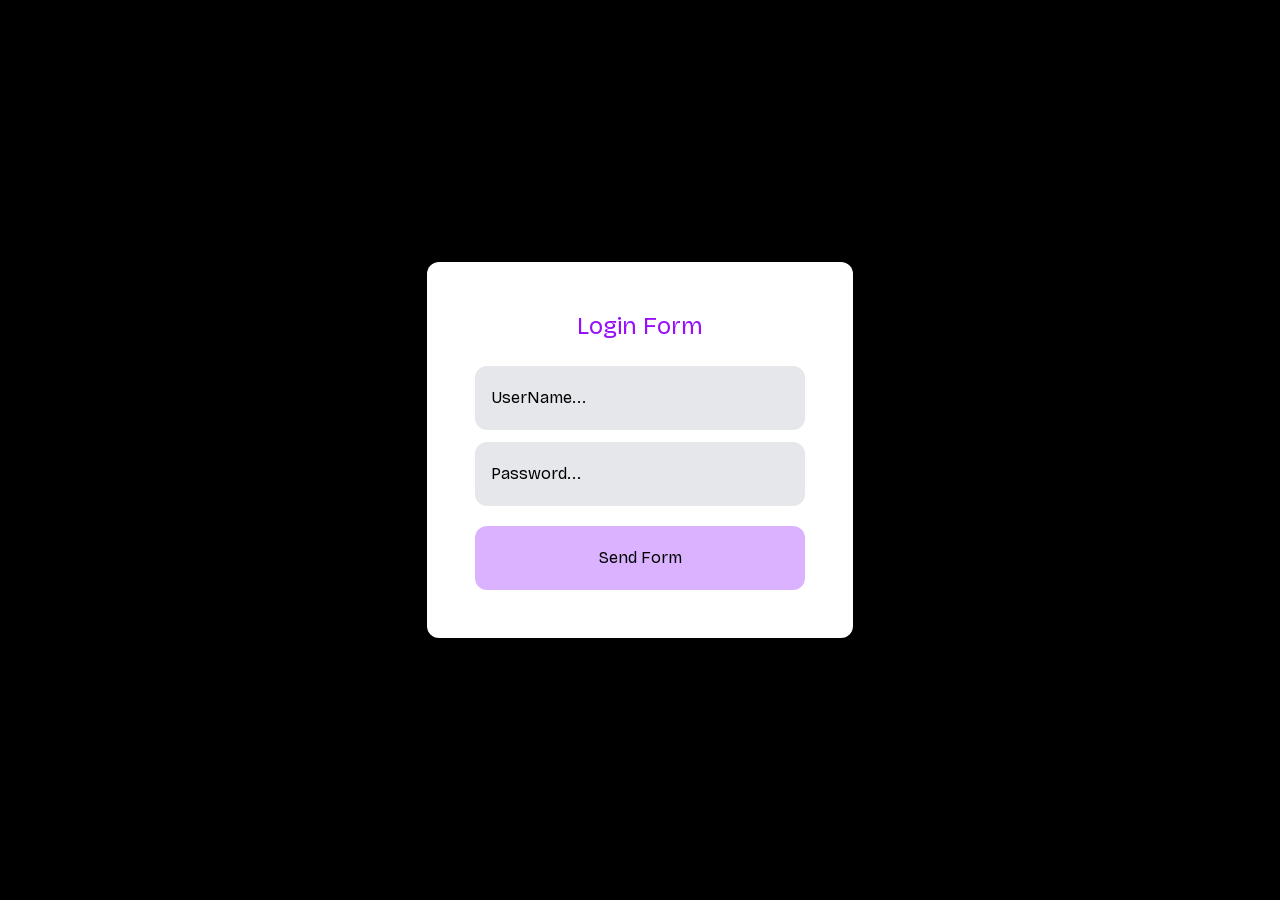
==== frontEnd/src/index.html @ b169da7f "create backend and front end project" ====
<!doctype html>
<html>

<head>
  <meta charset="UTF-8">
  <meta name="viewport" content="width=device-width, initial-scale=1.0">
  <link href="./output.css" rel="stylesheet">
</head>

<body class="bg-black flex items-center justify-center h-screen">
  <form class="bg-white w-1/3 rounded-xl p-12 space-y-6">
    <!-- title form -->
    <div>
      <h2 class="text-2xl text-purple-600 text-center">
        Login Form
      </h2>
    </div>
    <!-- main inputs -->
    <div class="space-y-5 w-full">
      <div class="space-y-3">
        <!-- input userName -->
        <input type="text"
          class="bg-gray-200 rounded-xl py-5 px-4 w-full focus:outline-2 focus:outline-purple-600 outline-offset-2"
          placeholder="UserName...">
        <!-- input Password -->
        <input type="text"
          class="bg-gray-200 rounded-xl py-5 px-4 w-full focus:outline-2 focus:outline-purple-600 outline-offset-2 "
          placeholder="Password...">
      </div>
      <!-- submit form -->
      <input type="submit" value="Send Form"
        class="bg-purple-300 p-5 rounded-xl w-full transition-all duration-300 hover:bg-purple-500  hover:text-white cursor-pointer">
    </div>
  </form>
</body>

</html>
---- frontEnd/src/output.css ----
/*! tailwindcss v4.3.0 | MIT License | https://tailwindcss.com */
@layer properties;
@layer theme, base, components, utilities;
@layer theme {
  :root, :host {
    --font-sans: ui-sans-serif, system-ui, sans-serif, "Apple Color Emoji",
      "Segoe UI Emoji", "Segoe UI Symbol", "Noto Color Emoji";
    --font-mono: ui-monospace, SFMono-Regular, Menlo, Monaco, Consolas, "Liberation Mono",
      "Courier New", monospace;
    --color-purple-300: oklch(82.7% 0.119 306.383);
    --color-purple-500: oklch(62.7% 0.265 303.9);
    --color-purple-600: oklch(55.8% 0.288 302.321);
    --color-gray-200: oklch(92.8% 0.006 264.531);
    --color-black: #000;
    --color-white: #fff;
    --spacing: 0.25rem;
    --text-2xl: 1.5rem;
    --text-2xl--line-height: calc(2 / 1.5);
    --radius-xl: 0.75rem;
    --radius-3xl: 1.5rem;
    --default-transition-duration: 150ms;
    --default-transition-timing-function: cubic-bezier(0.4, 0, 0.2, 1);
    --default-font-family: var(--font-sans);
    --default-mono-font-family: var(--font-mono);
  }
}
@layer base {
  *, ::after, ::before, ::backdrop, ::file-selector-button {
    box-sizing: border-box;
    margin: 0;
    padding: 0;
    border: 0 solid;
  }
  html, :host {
    line-height: 1.5;
    -webkit-text-size-adjust: 100%;
    tab-size: 4;
    font-family: var(--default-font-family, ui-sans-serif, system-ui, sans-serif, "Apple Color Emoji", "Segoe UI Emoji", "Segoe UI Symbol", "Noto Color Emoji");
    font-feature-settings: var(--default-font-feature-settings, normal);
    font-variation-settings: var(--default-font-variation-settings, normal);
    -webkit-tap-highlight-color: transparent;
  }
  hr {
    height: 0;
    color: inherit;
    border-top-width: 1px;
  }
  abbr:where([title]) {
    -webkit-text-decoration: underline dotted;
    text-decoration: underline dotted;
  }
  h1, h2, h3, h4, h5, h6 {
    font-size: inherit;
    font-weight: inherit;
  }
  a {
    color: inherit;
    -webkit-text-decoration: inherit;
    text-decoration: inherit;
  }
  b, strong {
    font-weight: bolder;
  }
  code, kbd, samp, pre {
    font-family: var(--default-mono-font-family, ui-monospace, SFMono-Regular, Menlo, Monaco, Consolas, "Liberation Mono", "Courier New", monospace);
    font-feature-settings: var(--default-mono-font-feature-settings, normal);
    font-variation-settings: var(--default-mono-font-variation-settings, normal);
    font-size: 1em;
  }
  small {
    font-size: 80%;
  }
  sub, sup {
    font-size: 75%;
    line-height: 0;
    position: relative;
    vertical-align: baseline;
  }
  sub {
    bottom: -0.25em;
  }
  sup {
    top: -0.5em;
  }
  table {
    text-indent: 0;
    border-color: inherit;
    border-collapse: collapse;
  }
  :-moz-focusring {
    outline: auto;
  }
  progress {
    vertical-align: baseline;
  }
  summary {
    display: list-item;
  }
  ol, ul, menu {
    list-style: none;
  }
  img, svg, video, canvas, audio, iframe, embed, object {
    display: block;
    vertical-align: middle;
  }
  img, video {
    max-width: 100%;
    height: auto;
  }
  button, input, select, optgroup, textarea, ::file-selector-button {
    font: inherit;
    font-feature-settings: inherit;
    font-variation-settings: inherit;
    letter-spacing: inherit;
    color: inherit;
    border-radius: 0;
    background-color: transparent;
    opacity: 1;
  }
  :where(select:is([multiple], [size])) optgroup {
    font-weight: bolder;
  }
  :where(select:is([multiple], [size])) optgroup option {
    padding-inline-start: 20px;
  }
  ::file-selector-button {
    margin-inline-end: 4px;
  }
  ::placeholder {
    opacity: 1;
  }
  @supports (not (-webkit-appearance: -apple-pay-button))  or (contain-intrinsic-size: 1px) {
    ::placeholder {
      color: currentcolor;
      @supports (color: color-mix(in lab, red, red)) {
        color: color-mix(in oklab, currentcolor 50%, transparent);
      }
    }
  }
  textarea {
    resize: vertical;
  }
  ::-webkit-search-decoration {
    -webkit-appearance: none;
  }
  ::-webkit-date-and-time-value {
    min-height: 1lh;
    text-align: inherit;
  }
  ::-webkit-datetime-edit {
    display: inline-flex;
  }
  ::-webkit-datetime-edit-fields-wrapper {
    padding: 0;
  }
  ::-webkit-datetime-edit, ::-webkit-datetime-edit-year-field, ::-webkit-datetime-edit-month-field, ::-webkit-datetime-edit-day-field, ::-webkit-datetime-edit-hour-field, ::-webkit-datetime-edit-minute-field, ::-webkit-datetime-edit-second-field, ::-webkit-datetime-edit-millisecond-field, ::-webkit-datetime-edit-meridiem-field {
    padding-block: 0;
  }
  ::-webkit-calendar-picker-indicator {
    line-height: 1;
  }
  :-moz-ui-invalid {
    box-shadow: none;
  }
  button, input:where([type="button"], [type="reset"], [type="submit"]), ::file-selector-button {
    appearance: button;
  }
  ::-webkit-inner-spin-button, ::-webkit-outer-spin-button {
    height: auto;
  }
  [hidden]:where(:not([hidden="until-found"])) {
    display: none !important;
  }
}
@layer utilities {
  .flex {
    display: flex;
  }
  .h-screen {
    height: 100vh;
  }
  .w-1\/3 {
    width: calc(1 / 3 * 100%);
  }
  .w-full {
    width: 100%;
  }
  .cursor-pointer {
    cursor: pointer;
  }
  .items-center {
    align-items: center;
  }
  .justify-center {
    justify-content: center;
  }
  .space-y-2 {
    :where(& > :not(:last-child)) {
      --tw-space-y-reverse: 0;
      margin-block-start: calc(calc(var(--spacing) * 2) * var(--tw-space-y-reverse));
      margin-block-end: calc(calc(var(--spacing) * 2) * calc(1 - var(--tw-space-y-reverse)));
    }
  }
  .space-y-3 {
    :where(& > :not(:last-child)) {
      --tw-space-y-reverse: 0;
      margin-block-start: calc(calc(var(--spacing) * 3) * var(--tw-space-y-reverse));
      margin-block-end: calc(calc(var(--spacing) * 3) * calc(1 - var(--tw-space-y-reverse)));
    }
  }
  .space-y-5 {
    :where(& > :not(:last-child)) {
      --tw-space-y-reverse: 0;
      margin-block-start: calc(calc(var(--spacing) * 5) * var(--tw-space-y-reverse));
      margin-block-end: calc(calc(var(--spacing) * 5) * calc(1 - var(--tw-space-y-reverse)));
    }
  }
  .space-y-6 {
    :where(& > :not(:last-child)) {
      --tw-space-y-reverse: 0;
      margin-block-start: calc(calc(var(--spacing) * 6) * var(--tw-space-y-reverse));
      margin-block-end: calc(calc(var(--spacing) * 6) * calc(1 - var(--tw-space-y-reverse)));
    }
  }
  .space-y-8 {
    :where(& > :not(:last-child)) {
      --tw-space-y-reverse: 0;
      margin-block-start: calc(calc(var(--spacing) * 8) * var(--tw-space-y-reverse));
      margin-block-end: calc(calc(var(--spacing) * 8) * calc(1 - var(--tw-space-y-reverse)));
    }
  }
  .space-y-10 {
    :where(& > :not(:last-child)) {
      --tw-space-y-reverse: 0;
      margin-block-start: calc(calc(var(--spacing) * 10) * var(--tw-space-y-reverse));
      margin-block-end: calc(calc(var(--spacing) * 10) * calc(1 - var(--tw-space-y-reverse)));
    }
  }
  .rounded-3xl {
    border-radius: var(--radius-3xl);
  }
  .rounded-xl {
    border-radius: var(--radius-xl);
  }
  .bg-black {
    background-color: var(--color-black);
  }
  .bg-gray-200 {
    background-color: var(--color-gray-200);
  }
  .bg-purple-300 {
    background-color: var(--color-purple-300);
  }
  .bg-white {
    background-color: var(--color-white);
  }
  .p-2 {
    padding: calc(var(--spacing) * 2);
  }
  .p-5 {
    padding: calc(var(--spacing) * 5);
  }
  .p-12 {
    padding: calc(var(--spacing) * 12);
  }
  .px-4 {
    padding-inline: calc(var(--spacing) * 4);
  }
  .py-3 {
    padding-block: calc(var(--spacing) * 3);
  }
  .py-5 {
    padding-block: calc(var(--spacing) * 5);
  }
  .text-center {
    text-align: center;
  }
  .text-2xl {
    font-size: var(--text-2xl);
    line-height: var(--tw-leading, var(--text-2xl--line-height));
  }
  .text-purple-600 {
    color: var(--color-purple-600);
  }
  .outline-offset-2 {
    outline-offset: 2px;
  }
  .transition-all {
    transition-property: all;
    transition-timing-function: var(--tw-ease, var(--default-transition-timing-function));
    transition-duration: var(--tw-duration, var(--default-transition-duration));
  }
  .duration-300 {
    --tw-duration: 300ms;
    transition-duration: 300ms;
  }
  .hover\:cursor-pointer {
    &:hover {
      @media (hover: hover) {
        cursor: pointer;
      }
    }
  }
  .hover\:bg-purple-500 {
    &:hover {
      @media (hover: hover) {
        background-color: var(--color-purple-500);
      }
    }
  }
  .hover\:text-white {
    &:hover {
      @media (hover: hover) {
        color: var(--color-white);
      }
    }
  }
  .focus\:outline-2 {
    &:focus {
      outline-style: var(--tw-outline-style);
      outline-width: 2px;
    }
  }
  .focus\:outline-purple-600 {
    &:focus {
      outline-color: var(--color-purple-600);
    }
  }
  .active\:outline {
    &:active {
      outline-style: var(--tw-outline-style);
      outline-width: 1px;
    }
  }
  .active\:outline-2 {
    &:active {
      outline-style: var(--tw-outline-style);
      outline-width: 2px;
    }
  }
  .active\:outline-purple-600 {
    &:active {
      outline-color: var(--color-purple-600);
    }
  }
}
@font-face {
  font-family: 'fontooo';
  src: url('./assets/font/fonta.woff2') format(woff2);
}
html, body {
  font-family: 'fontooo';
}
@property --tw-space-y-reverse {
  syntax: "*";
  inherits: false;
  initial-value: 0;
}
@property --tw-duration {
  syntax: "*";
  inherits: false;
}
@property --tw-outline-style {
  syntax: "*";
  inherits: false;
  initial-value: solid;
}
@layer properties {
  @supports ((-webkit-hyphens: none) and (not (margin-trim: inline))) or ((-moz-orient: inline) and (not (color:rgb(from red r g b)))) {
    *, ::before, ::after, ::backdrop {
      --tw-space-y-reverse: 0;
      --tw-duration: initial;
      --tw-outline-style: solid;
    }
  }
}
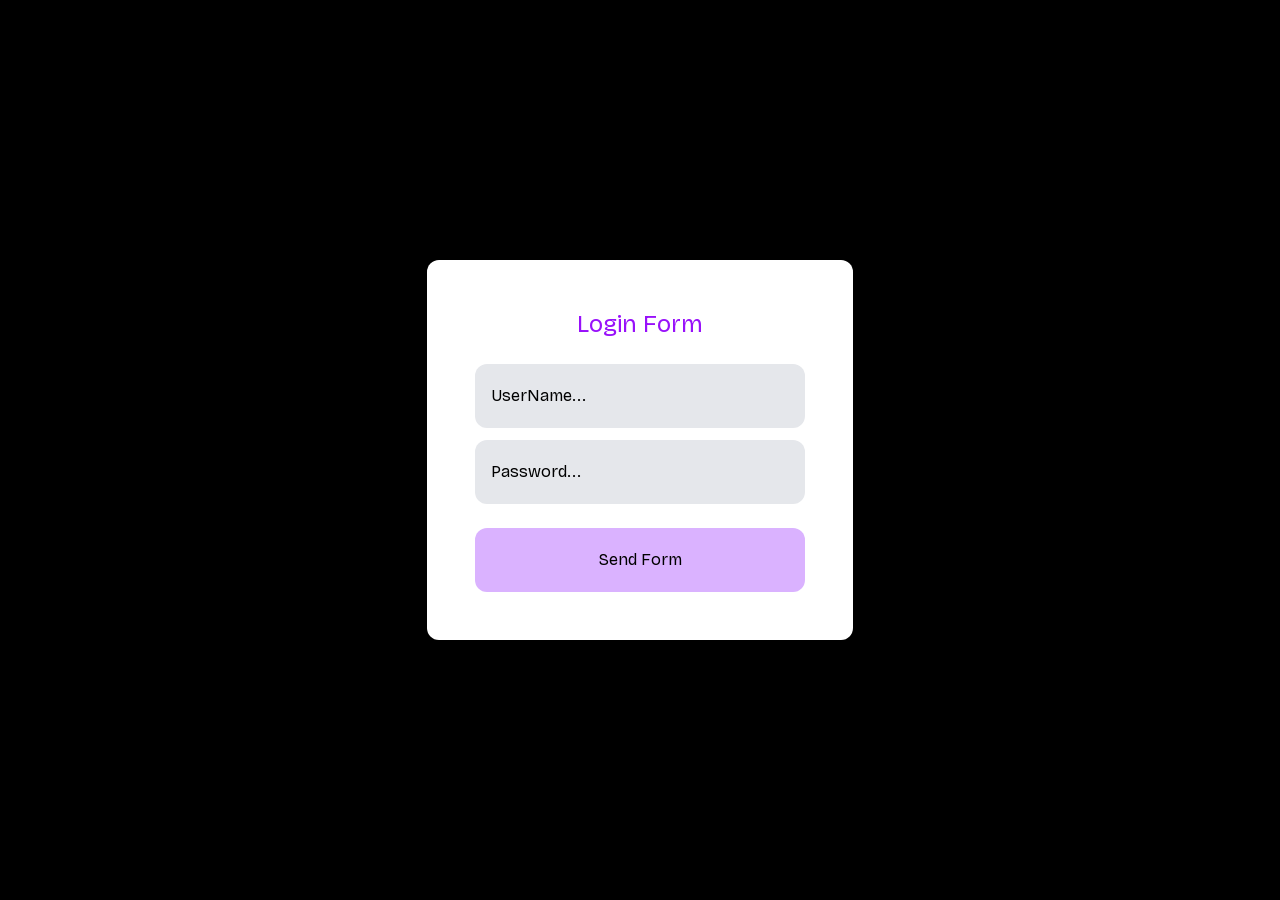
==== commit e8349cf7: "fixed backend and sync frontend project white backEnd" ====
--- a/frontEnd/src/index.html
+++ b/frontEnd/src/index.html
@@ -16,12 +16,12 @@
       </h2>
     </div>
     <!-- main inputs -->
-    <div class="space-y-5 w-full">
+    <form class="space-y-5 w-full" id="">
       <div class="space-y-3">
         <!-- input userName -->
         <input type="text"
           class="bg-gray-200 rounded-xl py-5 px-4 w-full focus:outline-2 focus:outline-purple-600 outline-offset-2"
-          placeholder="UserName...">
+          placeholder="UserName..." id="username-input">
         <!-- input Password -->
         <input type="text"
           class="bg-gray-200 rounded-xl py-5 px-4 w-full focus:outline-2 focus:outline-purple-600 outline-offset-2 "
@@ -30,8 +30,9 @@
       <!-- submit form -->
       <input type="submit" value="Send Form"
         class="bg-purple-300 p-5 rounded-xl w-full transition-all duration-300 hover:bg-purple-500  hover:text-white cursor-pointer">
-    </div>
+    </form>
   </form>
+  <script src="./script.js"></script>
 </body>
 
 </html>
--- a/frontEnd/src/output.css
+++ b/frontEnd/src/output.css
@@ -17,7 +17,6 @@
     --text-2xl: 1.5rem;
     --text-2xl--line-height: calc(2 / 1.5);
     --radius-xl: 0.75rem;
-    --radius-3xl: 1.5rem;
     --default-transition-duration: 150ms;
     --default-transition-timing-function: cubic-bezier(0.4, 0, 0.2, 1);
     --default-font-family: var(--font-sans);
@@ -194,13 +193,6 @@
   .justify-center {
     justify-content: center;
   }
-  .space-y-2 {
-    :where(& > :not(:last-child)) {
-      --tw-space-y-reverse: 0;
-      margin-block-start: calc(calc(var(--spacing) * 2) * var(--tw-space-y-reverse));
-      margin-block-end: calc(calc(var(--spacing) * 2) * calc(1 - var(--tw-space-y-reverse)));
-    }
-  }
   .space-y-3 {
     :where(& > :not(:last-child)) {
       --tw-space-y-reverse: 0;
@@ -222,23 +214,6 @@
       margin-block-end: calc(calc(var(--spacing) * 6) * calc(1 - var(--tw-space-y-reverse)));
     }
   }
-  .space-y-8 {
-    :where(& > :not(:last-child)) {
-      --tw-space-y-reverse: 0;
-      margin-block-start: calc(calc(var(--spacing) * 8) * var(--tw-space-y-reverse));
-      margin-block-end: calc(calc(var(--spacing) * 8) * calc(1 - var(--tw-space-y-reverse)));
-    }
-  }
-  .space-y-10 {
-    :where(& > :not(:last-child)) {
-      --tw-space-y-reverse: 0;
-      margin-block-start: calc(calc(var(--spacing) * 10) * var(--tw-space-y-reverse));
-      margin-block-end: calc(calc(var(--spacing) * 10) * calc(1 - var(--tw-space-y-reverse)));
-    }
-  }
-  .rounded-3xl {
-    border-radius: var(--radius-3xl);
-  }
   .rounded-xl {
     border-radius: var(--radius-xl);
   }
@@ -254,9 +229,6 @@
   .bg-white {
     background-color: var(--color-white);
   }
-  .p-2 {
-    padding: calc(var(--spacing) * 2);
-  }
   .p-5 {
     padding: calc(var(--spacing) * 5);
   }
@@ -265,9 +237,6 @@
   }
   .px-4 {
     padding-inline: calc(var(--spacing) * 4);
-  }
-  .py-3 {
-    padding-block: calc(var(--spacing) * 3);
   }
   .py-5 {
     padding-block: calc(var(--spacing) * 5);
@@ -293,13 +262,6 @@
   .duration-300 {
     --tw-duration: 300ms;
     transition-duration: 300ms;
-  }
-  .hover\:cursor-pointer {
-    &:hover {
-      @media (hover: hover) {
-        cursor: pointer;
-      }
-    }
   }
   .hover\:bg-purple-500 {
     &:hover {
@@ -323,23 +285,6 @@
   }
   .focus\:outline-purple-600 {
     &:focus {
-      outline-color: var(--color-purple-600);
-    }
-  }
-  .active\:outline {
-    &:active {
-      outline-style: var(--tw-outline-style);
-      outline-width: 1px;
-    }
-  }
-  .active\:outline-2 {
-    &:active {
-      outline-style: var(--tw-outline-style);
-      outline-width: 2px;
-    }
-  }
-  .active\:outline-purple-600 {
-    &:active {
       outline-color: var(--color-purple-600);
     }
   }
